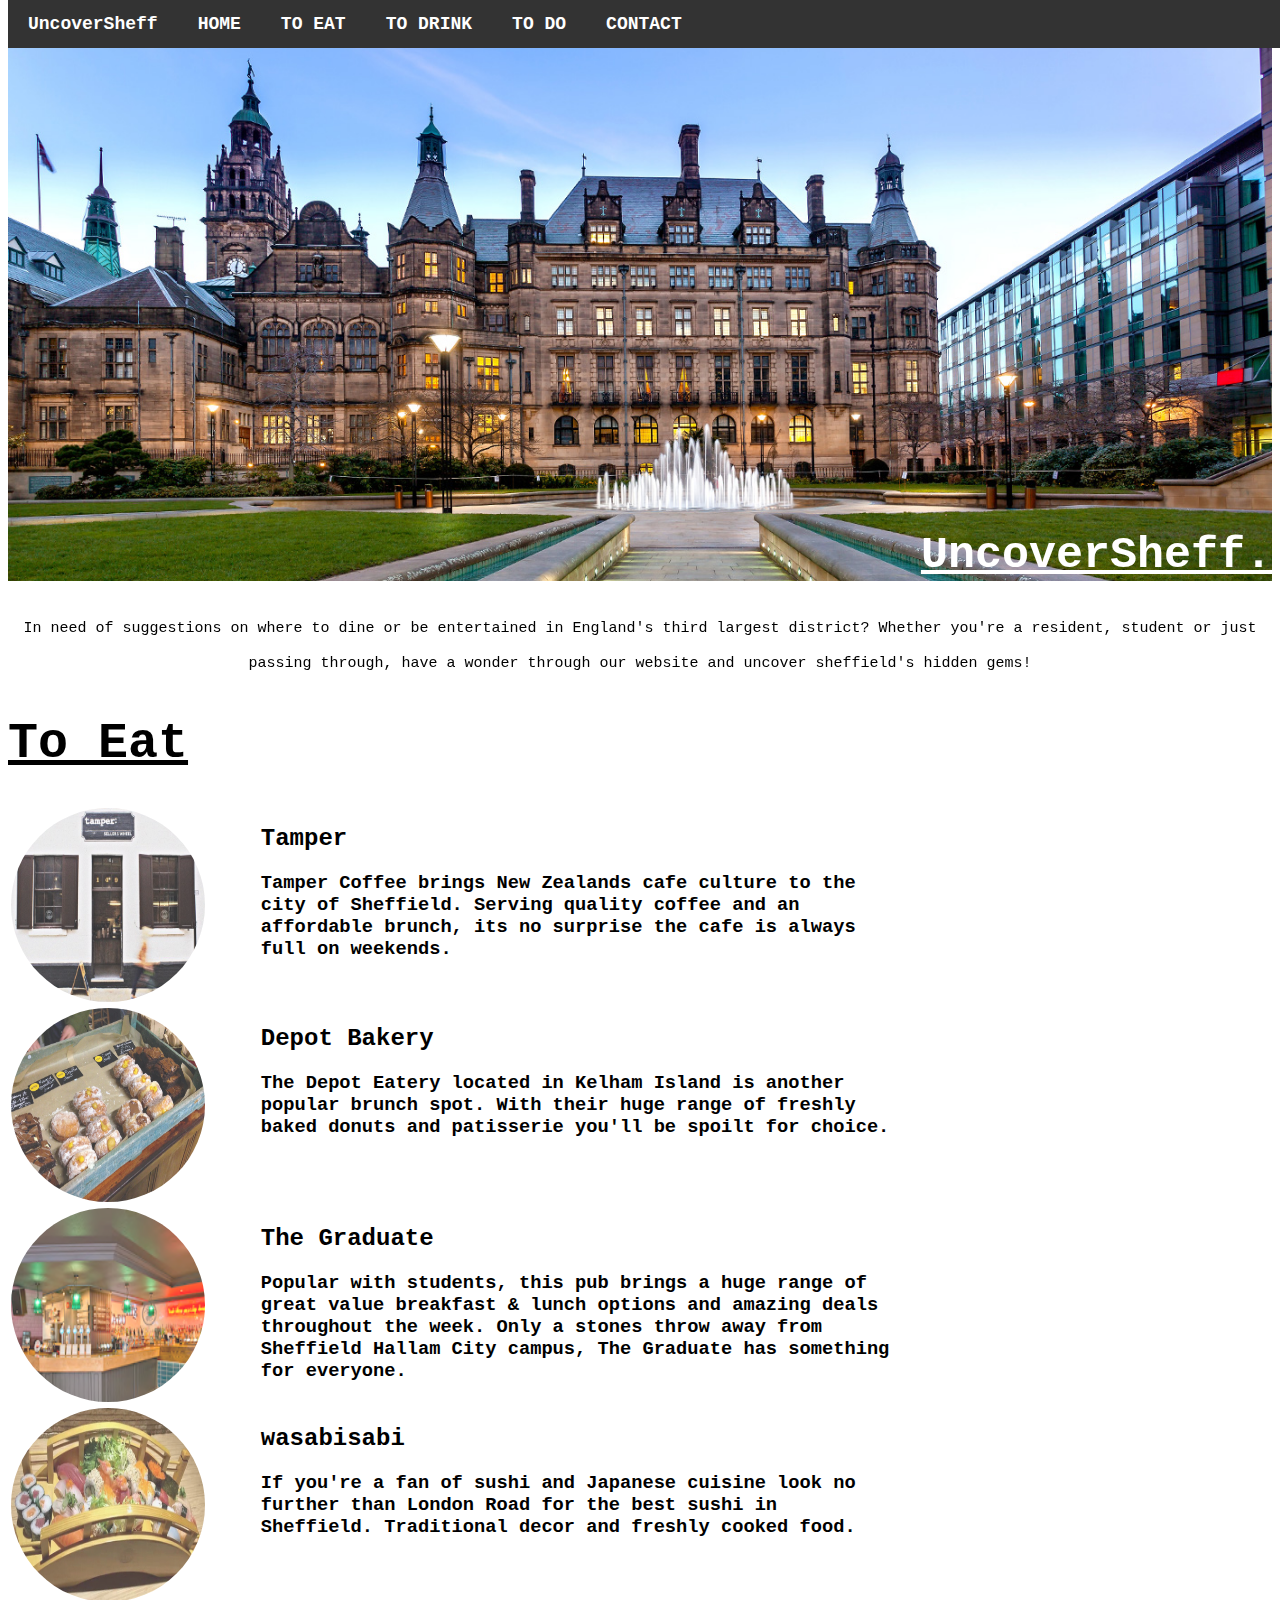
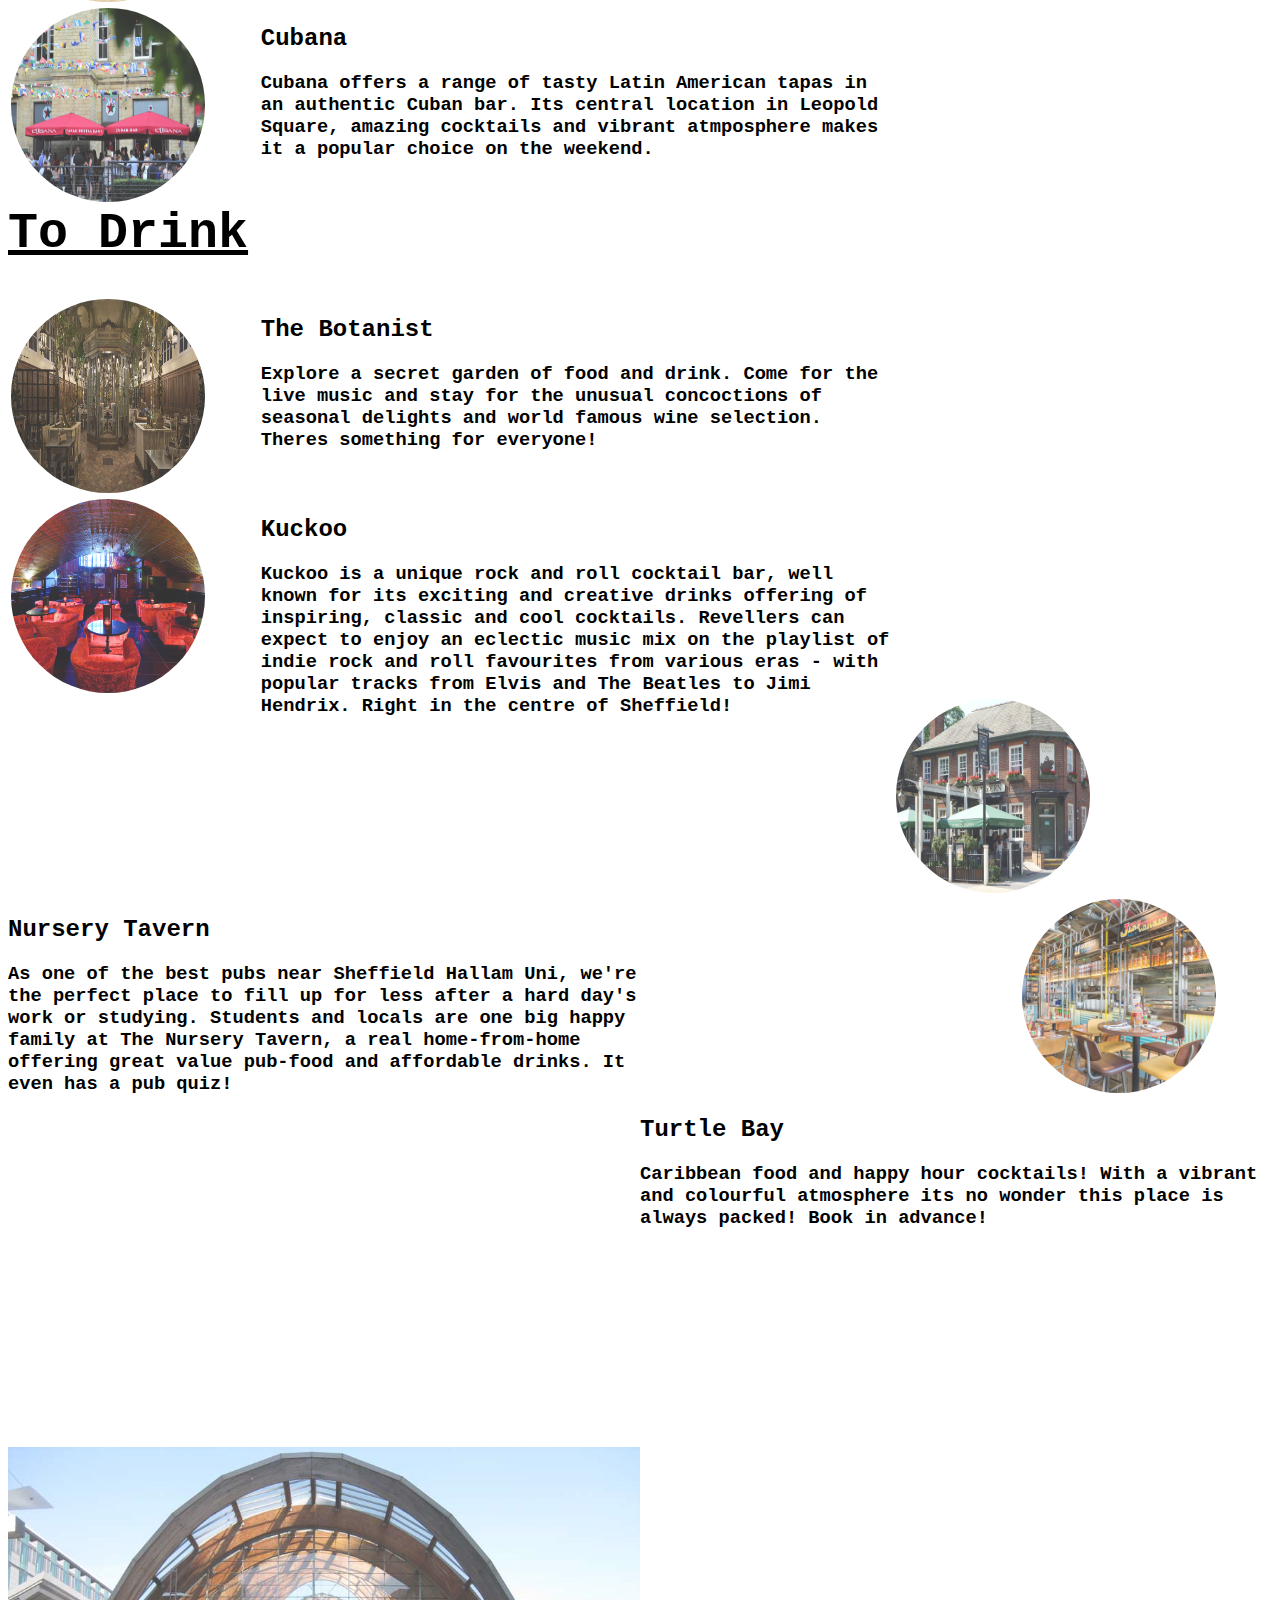
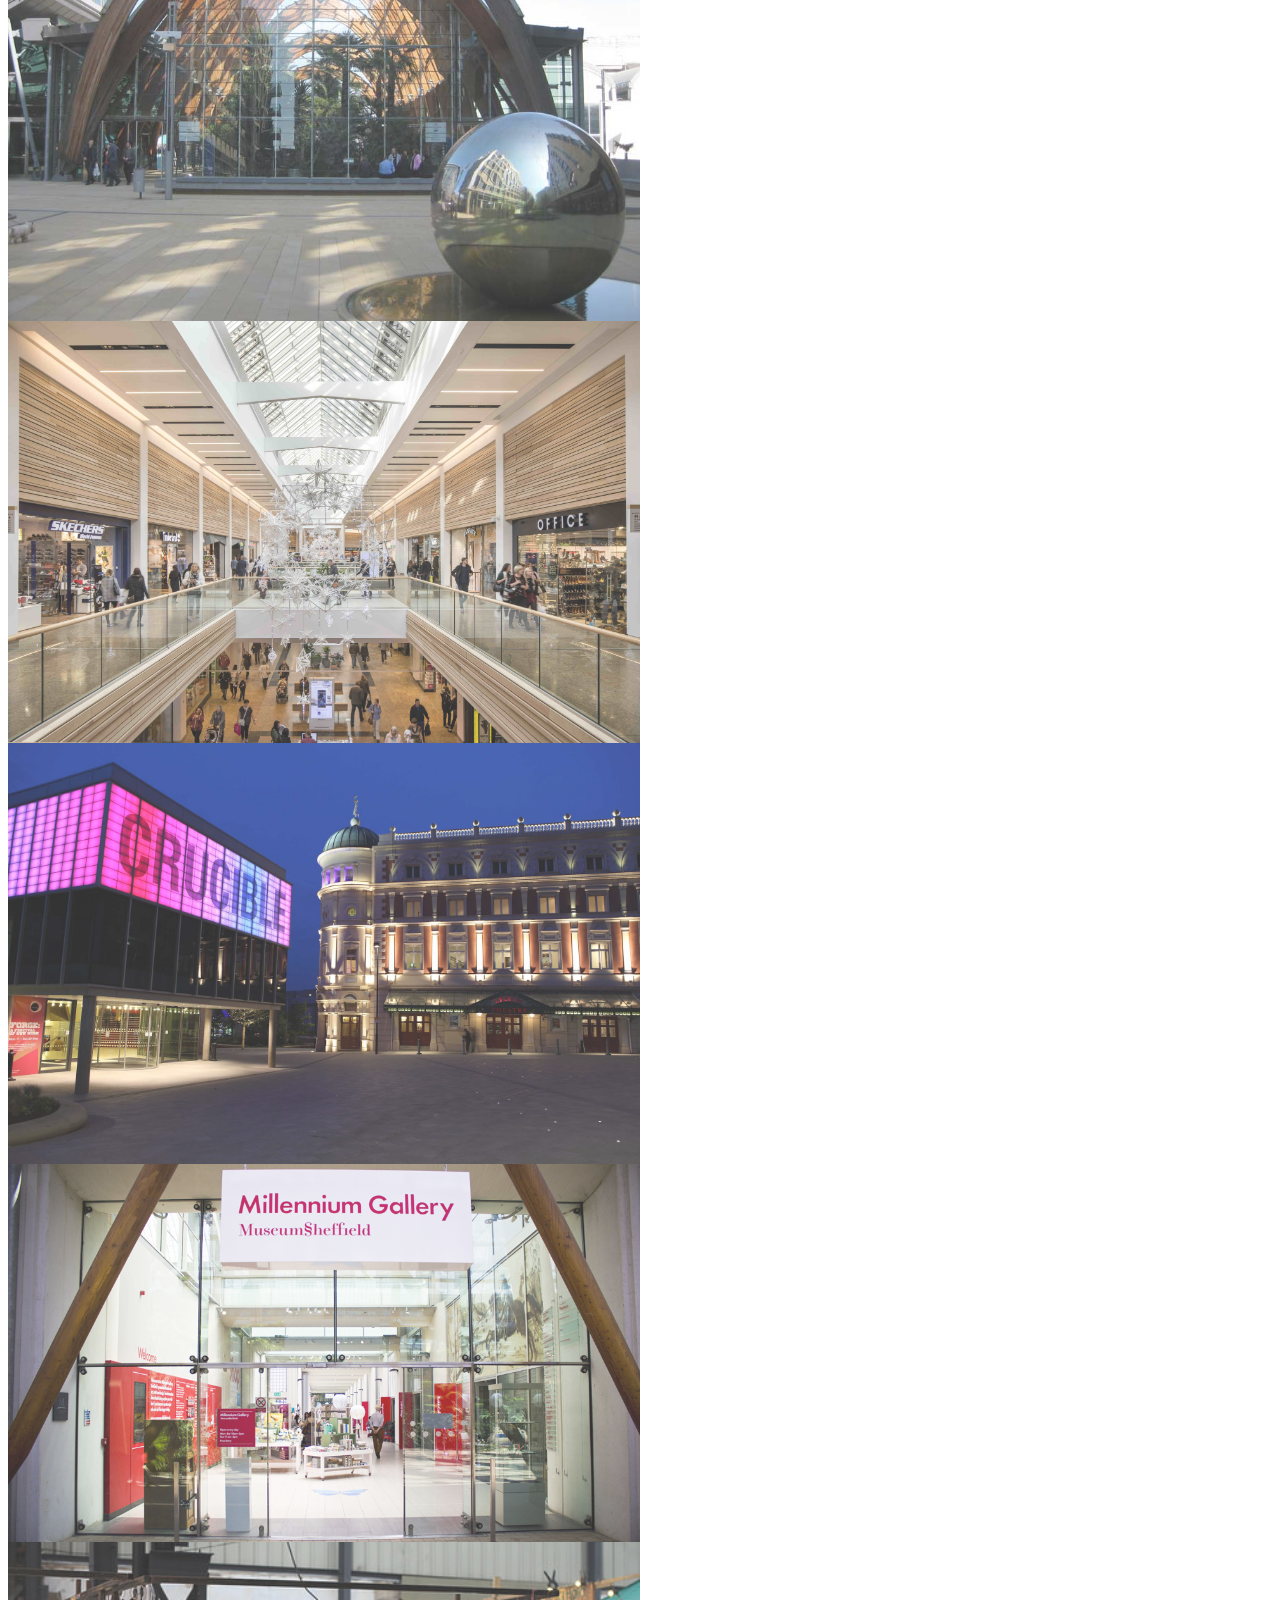
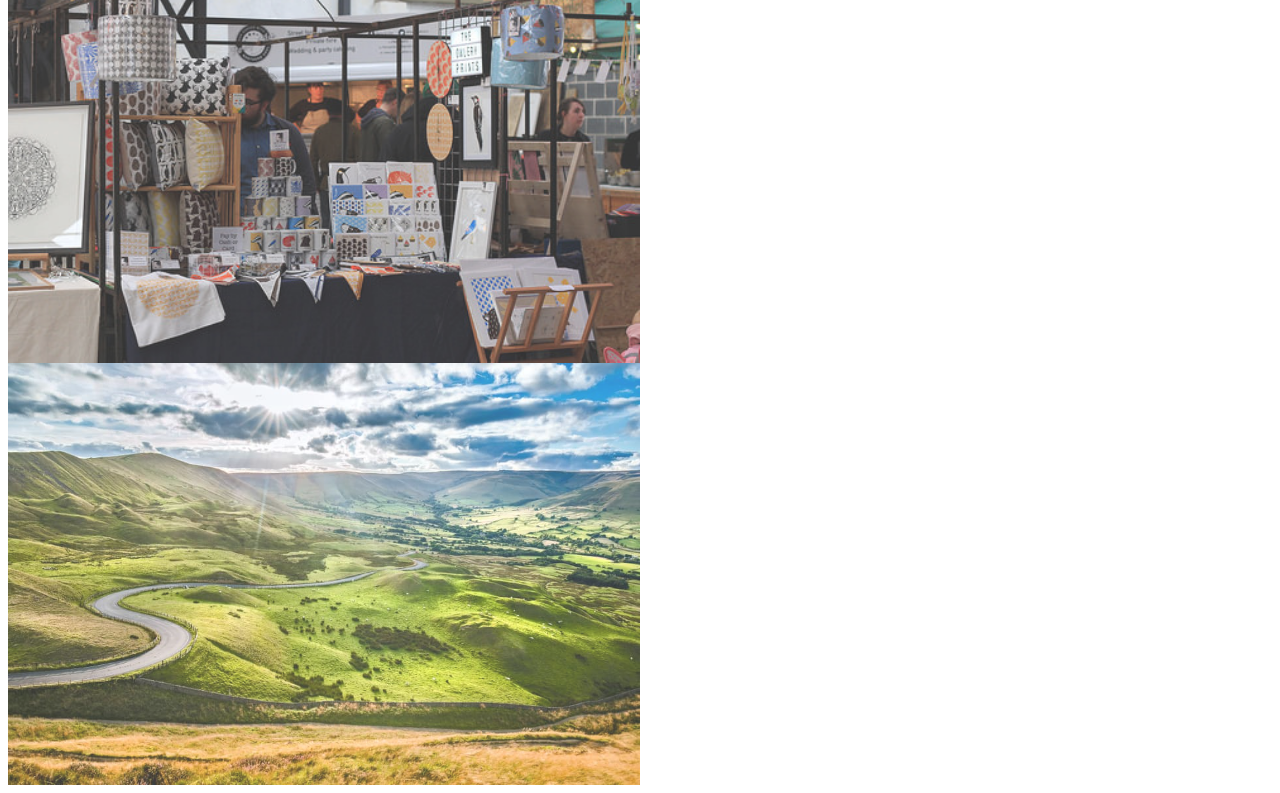
==== index.html @ 69f34ed5 "map" ====
<!DOCTYPE html>
<html>
<head>
  <meta name="viewport" content="width=device-width, initial-scale=1">
  <link rel="stylesheet" type="text/css" href="css/frontpage.css">
  <link rel="stylesheet" type="text/js" href="js/frontpage.js">
</head>
<body id="page-top">

<header id="headerId">
  <div id="home">
  <ul class=nav>
    <li style="float:left"> <a class="active" href="#UncoverSheff">UncoverSheff</a></li>
    <li><a href="#headerId">HOME</a></li>
    <li><a href="#eat">TO EAT</a></li>
    <li><a href="#drink">TO DRINK</a></li>
    <li><a href="#do">TO DO</a></li>
    <li><a href="contact">CONTACT</a></li>
  </nav a>  </ul>
  <h1>UncoverSheff.</h1>
</header>
<footer> In need of suggestions on where to dine or be entertained in England's third largest district? Whether you're a resident, student or just passing through, have a wonder through our website and uncover sheffield's hidden gems!</footer>

<div class="saff">
  <header>
    <h1> To Eat </h1>
  </header>
</div>
<div style="width:100&#37;;">
<div id="eat" style="width:20%;float:left;">
  <a href="https://tampercoffee.co.uk/">
    <img src="tamper.jpg" class="rounded-circle" alt="Tamper Coffee" align="left" a href="https://tampercoffee.co.uk/">
  </a>
</div>
<div id="float2" style="width:50%;float:left;">
  <h2><strong>Tamper</strong></h2>
  <h3>Tamper Coffee brings New Zealands cafe culture to the city of Sheffield. Serving quality coffee and an affordable brunch, its no surprise the cafe is always full on weekends.</h3>
</div>
<div id="float3" style="width:30%;float:left;">
  <div class="mapouter"><div class="gmap_canvas"><iframe width="200" height="200" id="gmap_canvas" src="https://maps.google.com/maps?q=the%20graduate&t=&z=13&ie=UTF8&iwloc=&output=embed" frameborder="0" scrolling="no" marginheight="0" marginwidth="0"></iframe><a href="https://www.pureblack.de/webdesign-wiesbaden/"></a></div><style>.mapouter{text-align:right;height:250px;width:250px;}.gmap_canvas {overflow:hidden;background:none!important;height:200px;width:200px;margin-top:0px}</style></div>
</div>

<div style="width:100&#37;;">
<div id="drink" style="width:20%;float:left;">
  <a href="https://thedepotbakery.co.uk/">
 <img src="depot.jpg" class="rounded-circle" alt="Depot Bakery" align="left">
</a>
</div>
<div id="float2" style="width:50%;float:left;">
  <h2><strong>Depot Bakery</strong></h2>
  <h3>The Depot Eatery located in Kelham Island is another popular brunch spot. With their huge range of freshly baked donuts and patisserie you'll be spoilt for choice.</h3>
</div>
<div id="float3" style="width:30%;float:left;">
<div class="mapouter"><div class="gmap_canvas"><iframe width="200" height="200" id="gmap_canvas" src="https://maps.google.com/maps?q=depot%20bakery&t=&z=13&ie=UTF8&iwloc=&output=embed" frameborder="0" scrolling="no" marginheight="0" marginwidth="0"></iframe><a href="https://www.pureblack.de/webdesign-muenchen/"></a></div><style>.mapouter{text-align:right;height:200px;width:200px;}.gmap_canvas {overflow:hidden;background:none!important;height:200px;width:200px;margin-top;0px}</style></div>
</div>

<div style="width:100&#37;;">
<div id="eat" style="width:20%;float:left;">
  <a href="https://www.social-squirrel.com/graduatesheffield">
<img src="graduate.png" class="rounded-circle" alt="Graduate" align="left">
</a>
</div>
<div id="float2" style="width:50%;float:left;">
  <h2><strong>The Graduate</strong></h2>
<h3>Popular with students, this pub brings a huge range of great value breakfast & lunch options and amazing deals throughout the week. Only a stones throw away from Sheffield Hallam City campus, The Graduate has something for everyone.</h3>
</div>
<div id="float3" style="width:30%;float:left;">
  <div class="mapouter"><div class="gmap_canvas"><iframe width="250" height="250" id="gmap_canvas" src="https://maps.google.com/maps?q=the%20graduate&t=&z=13&ie=UTF8&iwloc=&output=embed" frameborder="0" scrolling="no" marginheight="0" marginwidth="0"></iframe><a href="https://www.pureblack.de/webdesign-wiesbaden/"></a></div><style>.mapouter{text-align:right;height:250px;width:250px;}.gmap_canvas {overflow:hidden;background:none!important;height:250px;width:250px;}</style></div>
</div>

<div style="width:100&#37;;">
<div id="eat" style="width:20%;float:left;">
  <a href="https://www.wasabisabi.co.uk/">
  <img src="wasabisabi.jpg" class="rounded-circle" alt="wasabisabi" align="left">
</a>
</div>
<div id="float2" style="width:50%;float:left;">
  <h2><strong>wasabisabi</strong></h2>
  <h3>If you're a fan of sushi and Japanese cuisine look no further than London Road for the best sushi in Sheffield. Traditional decor and freshly cooked food.</h3>
  </div>
<div id="float3" style="width:30%;float:left;">
  <div class="mapouter"><div class="gmap_canvas"><iframe width="250" height="250" id="gmap_canvas" src="https://maps.google.com/maps?q=wasabisabi&t=&z=13&ie=UTF8&iwloc=&output=embed" frameborder="0" scrolling="no" marginheight="0" marginwidth="0"></iframe><a href="https://www.pureblack.de/webdesign-wiesbaden/"></a></div><style>.mapouter{text-align:right;height:250px;width:250px;}.gmap_canvas {overflow:hidden;background:none!important;height:250px;width:250px;}</style></div>
</div>

<div style="width:100&#37;;">
<div id="drink" style="width:20%;float:left;">
  <a href="http://www.cubanatapasbar.co.uk/">
  <img src="cubana.jpg" class="rounded-circle" alt="cubana" align="left">
  </a>
</div>
<div id="float2" style="width:50%;float:left;">
  <h2><strong>Cubana</strong></h2>
  <h3>Cubana offers a range of tasty Latin American tapas in an authentic Cuban bar. Its central location in Leopold Square, amazing cocktails and vibrant atmposphere makes it a popular choice on the weekend.</h3>
  </div>
<div id="float3" style="width:30%;float:left;">
  <div class="mapouter"><div class="gmap_canvas"><iframe width="250" height="250" id="gmap_canvas" src="https://maps.google.com/maps?q=cubana&t=&z=13&ie=UTF8&iwloc=&output=embed" frameborder="0" scrolling="no" marginheight="0" marginwidth="0"></iframe><a href="https://www.pureblack.de/webdesign-wiesbaden/"></a></div><style>.mapouter{text-align:right;height:250px;width:250px;}.gmap_canvas {overflow:hidden;background:none!important;height:250px;width:250px;}</style></div>
  </div>



<div id="drink"> </div>


<div id="TO DRINK"> </div>
<header>
  <h1> To Drink </h1>
</header>
<div style="width:100&#37;;">
<div id="drink" style="width:20%;float:left;">
        <a href="http://thebotanist.uk.com/locations/sheffield">
        <img src="Botanist.jpg" class="rounded-circle" alt="Botanist" align="left">
</a>
      </div>
      <div id="float2" style="width:50%;float:left;">
        <h2><strong>The Botanist</strong></h2>
  <h3>Explore a secret garden of food and drink. Come for the live music and stay for the unusual concoctions of seasonal delights and world famous wine selection. Theres something for everyone!</h3>
</div>
<div id="float3" style="width:30%;float:left;">
<div class="mapouter"><div class="gmap_canvas"><iframe width="200" height="200" id="gmap_canvas" src="https://maps.google.com/maps?q=Botanist%20sheffield&t=&z=17&ie=UTF8&iwloc=&output=embed" frameborder="0" scrolling="no" marginheight="50px" marginwidth="50px"></iframe><a href="https://www.pureblack.de/webdesign-muenchen/"></a></div><style>.mapouter{text-align:center;height:200px;width:200px;}.gmap_canvas {overflow:hidden;background:none!important;height:250px;width:250px;text-align:center;}</style></div>
</div>

<div style="width:100&#37;;">
<div id="drink" style="width:20%;float:left;">
  <a href="https://leopoldsquare.com/tenants/kuckoo">
  <img src="kuckoo.jpg" class="rounded-circle" alt="Kuckoo" align="left">
</a>
</div>
<div id="float2" style="width:50%;float:left;">
  <h2><strong>Kuckoo</strong></h2>
<h3>Kuckoo is a unique rock and roll cocktail bar, well known for its exciting and creative drinks offering of inspiring, classic and cool cocktails.
Revellers can expect to enjoy an eclectic music mix on the playlist of indie rock and roll favourites from various eras - with popular tracks from Elvis and The Beatles to Jimi Hendrix. Right in the centre of Sheffield!</h3>
</div>
<div id="float3" style="width:30%;float:left;">
<div class="mapouter"><div class="gmap_canvas"><iframe width="200" height="200" id="gmap_canvas" src="https://maps.google.com/maps?q=kuckoo&t=&z=17&ie=UTF8&iwloc=&output=embed" frameborder="0" scrolling="no" marginheight="0" marginwidth="0"></iframe><a href="https://www.pureblack.de/webdesign-muenchen/"></a></div><style>.mapouter{text-align:right;height:200px;width:200px;}.gmap_canvas {overflow:hidden;background:none!important;height:250px;width:250px;text-align:center;}</style></div>
</div>

<div style="width:100&#37;;">
<div id="drink" style="width:20%;float:left;">
  <a href="https://www.thenurserytavernsheffield.co.uk/">
  <img src="nursery.jpg" class="rounded-circle" alt="Nursery" align="left">
</a>
</div>
<div id="float2" style="width:50%;float:left;">
  <h2><strong>Nursery Tavern</strong></h2>
<h3>As one of the best pubs near Sheffield Hallam Uni, we're the perfect place to fill up for less after a hard day's work or studying. Students and locals are one big happy family at The Nursery Tavern, a real home-from-home offering great value pub-food and affordable drinks. It even has a pub quiz! </h3>
</div>
<div id="float3" style="width:30%;float:left;">
<div class="mapouter"><div class="gmap_canvas"><iframe width="200" height="200" id="gmap_canvas" src="https://maps.google.com/maps?q=Nursey%20tavern%20Sheffield&t=&z=17&ie=UTF8&iwloc=&output=embed" frameborder="0" scrolling="no" marginheight="0" marginwidth="0"></iframe><a href="https://www.pureblack.de/webdesign-muenchen/"></a></div><style>.mapouter{text-align:right;height:200px;width:200px;}.gmap_canvas {overflow:hidden;background:none!important;height:250px;width:250px;text-align:center;}<style></div>
</div>

<div style="width:100&#37;;">
<div id="drink" style="width:20%;float:left;">
  <a href="http://weststreetlive.co.uk/">
  <img src="west.jpg" class="rounded-circle" alt="west" align="left">
</a>
</div>
<div id="float2" style="width:50%;float:left;">
  <h2><strong>West Street Live</strong></h2>
<h3>West Street Live is a live music venue and bar in Sheffield. Full of wonderful, cheap concoctions like the famous choco milko! Come for the music and stay for the variety in drinks! </h3>
</div>
<div id="float3" style="width:30%;float:left;">
<div class="mapouter"><div class="gmap_canvas"><iframe width="200" height="200" id="gmap_canvas" src="https://maps.google.com/maps?q=West%20street%20live&t=&z=17&ie=UTF8&iwloc=&output=embed" frameborder="0" scrolling="no" marginheight="0" marginwidth="0"></iframe><a href="https://www.pureblack.de/webdesign-muenchen/"></a></div><style>.mapouter{text-align:right;height:200px;width:200px;}.gmap_canvas {overflow:hidden;background:none!important;height:250px;width:250px;text-align:center;}</style></div>
</div>

<div style="width:100&#37;;">
<div id="drink" style="width:20%;float:left;">
  <a href="https://www.turtlebay.co.uk/locations/sheffield/">
  <img src="turtle.jpg" class="rounded-circle" alt="turtle" align="left">
</a>
</div>
<div id="float2" style="width:50%;float:left;">
  <h2><strong>Turtle Bay</strong></h2>
<h3> Caribbean food and happy hour cocktails! With a vibrant and colourful atmosphere its no wonder this place is always packed! Book in advance!</h3>
</div>
<div id="float3" style="width:30%;float:left;">
<div class="mapouter"><div class="gmap_canvas"><iframe width="200" height="200" id="gmap_canvas" src="https://maps.google.com/maps?q=Turtle%20bay&t=&z=17&ie=UTF8&iwloc=&output=embed" frameborder="0" scrolling="no" marginheight="0" marginwidth="0"></iframe><a href="https://www.pureblack.de/webdesign-muenchen/"></a></div><style>.mapouter{text-align:right;height:200px;width:200px;}.gmap_canvas {overflow:hidden;background:none!important;height:250px;width:250px;text-align:center;}</style></div>
</div>


<div id="do">

  <div class="container"> <a href="https://www.google.co.uk/maps/place/Sheffield+Winter+Garden,+90+Surrey+St,+Sheffield+S1+2LH/@53.3798303,-1.4703105,17z/data=!3m1!4b1!4m5!3m4!1s0x487982824730b68d:0x1d39fe638510ba1d!8m2!3d53.3798303!4d-1.4681218"> <img src="WinterGardens.jpg" alt="Winter Gardens"  class="image" >
<div class="overlay">
<div class="text">Winter Gardens</div>
</a>
</div>
</div>



 <div class="container"> <a href="https://www.google.co.uk/maps/place/Meadowhall/@53.4142053,-1.4116796,15z/data=!4m5!3m4!1s0x0:0x38418092d9fe50ee!8m2!3d53.4142053!4d-1.4116796"> <img src="Meadowhall.jpg" alt="Meadowhall Shopping Centre" class="image" >
  <div class="overlay">
  <div class="text">Meadowhall - Shopping Centre</div>
</a>
  </div>
  </div>


<div class="container"> <a href="https://www.google.co.uk/maps/place/Crucible+Theatre/@53.3809756,-1.4690144,17z/data=!3m1!4b1!4m5!3m4!1s0x48798282868a41f9:0x37d1d52352c41f69!8m2!3d53.3809724!4d-1.4668257"> <img src="CrucibleSheffield.jpg" alt="Crucible Sheffield" class="image" >
  <div class="overlay">
  <div class="text">Crucible Sheffield</div>
</a>
  </div>
  </div>


<div class="container"> <a href="https://www.google.co.uk/maps/place/Millennium+Art+Gallery/@53.3795052,-1.4689537,17z/data=!3m1!4b1!4m5!3m4!1s0x48797878794b9d59:0xfda3df8aa01f6197!8m2!3d53.379502!4d-1.466765"> <img src="MilleniumGallery.png" alt="Millenium Gallery" class="image" >
  <div class="overlay">
  <div class="text">Millenium Gallery</div>
</a>
  </div>
  </div>

<div class="container">  <a href="https://www.google.co.uk/maps/place/Peddler+Night+Market/@53.3926392,-1.4781457,17z/data=!3m1!4b1!4m5!3m4!1s0x48797862b3d50a0f:0x2b56d26800fe7044!8m2!3d53.392636!4d-1.475957">  <img src="PeddlerNightMarketSheffield.jpg" alt="Peddler Night Market" class="image" >
  <div class="overlay">
  <div class="text">Peddler Night Market</div>
  </div>
  </div>
  </a>

<div class="container"> <a href="https://www.google.co.uk/maps/place/Peak+District+National+Park/@53.2469813,-1.7668686,15.98z/data=!4m5!3m4!1s0x487a2ddb7e5f4bfb:0x79a099aa0b1382ea!8m2!3d53.248313!4d-1.7642575">    <img src="PeakDistrict.jpg" alt="Peak District" class="image">
  <div class="overlay">
  <div class="text">Peak District</div>
  </div>
  </div>
  </a>





</div>

</body>
</html>
---- css/frontpage.css ----
#home {
  background: url("../sheff2.jpg");
  background-repeat: no-repeat;
  background-size: cover;
}


#home h1 {
  padding-top: 500px;
  font-size: 45px;
  background-position: center;
  background-size: cover;
  text-align: right;
  color: white;
}

ul {
  list-style-type: none;
   margin: 0;
   padding: 0;
   background-color: #333;
  position: fixed;
  top: 0;
  width: 100%;
   overflow: hidden;
    font-size: 18px;
    font-family: 'Courier New', Courier, monospace;
    font-color: black;
    font-weight: bold;
    top: 0;
    width: 100%;
}

li {
    float: left;
}

li a {
    display: block;
    padding: 14px 20px;
    color: white;
    text-decoration: none;
}

li a:hover {
    background-color: #111;
}
footer {
  text-align:center;
  font-size: 15px;
  font-family: 'Courier New', Courier, monospace;
  color: black;
  line-height: 35px;
  background-color: white;
}


#saff
.col-1 {
position: relative;
min-height: 1px;
padding-right: 15px;
padding-left: 15px;
}

* {
  font-family: 'Courier New', Courier, monospace;
}

*, ::after, ::before  {
  box-sizing: border-box;
}

img.rounded-circle  {
  align-content: inline;
  padding: 3px;
  width: 200px;
  height: 200px;
}
#saff h2 {text-align: left;}
.col-2 {align:left;}

.rounded-circle{
  border-radius: 50%!important;
}
h1 {text-decoration: underline; font-size: 50px; color:black; text-align: left;}
img {
  vertical-align: inline;
  border-style: none;
}

.mapouter {
    align-items: inline;
    margin-right: auto;
    margin-left: auto;
    width: 70%;
    height: 400px;
    }

.gmap_canvas  {
  width: 0px;
  height: 0px;
}

    a {color: black;}
[role=button], a, area, button, input:not([type=range]), label, select, summary, textarea {
    touch-action: manipulation;
}

a {
    color: #007bff;
    text-decoration: none;
    background-color: transparent;
}

#olivia a {color:black;}
.header {background:cover; align-items: center; align-content: center; padding:0;}
#olivia h1 {text-decoration: underline; font-size: 80px; color:black; text-align: center;}

#monika {
  padding-left: 410px;
}

img {
  opacity: 0.80;
  filter: alpha(opacity=80); /* For IE8 and earlier */
  height: 360px;
  width: 515px;

}
img:hover {
  opacity: 1.0;
  filter: alpha(opacity=100); /* For IE8 and earlier */

}


.container {
  position: relative;
  width: 50%;
}

.image {
  display: block;
  width: 100%;
  height: auto;
}

.overlay {
  position: absolute;
  top: 0;
  bottom: 0;
  left: 0;
  right: 0;
  height: 100%;
  width: 100%;
  opacity: 0;
  transition: .5s ease;
  background-color: #ffffcc;
}

.container:hover .overlay {
  opacity: 0.8;
}

.text {
  color: black;
  font-size: 30px;
  position: absolute;
  top: 50%;
  left: 50%;
  -webkit-transform: translate(-50%, -50%);
  -ms-transform: translate(-50%, -50%);
  transform: translate(-50%, -50%);
  text-align: center;
}
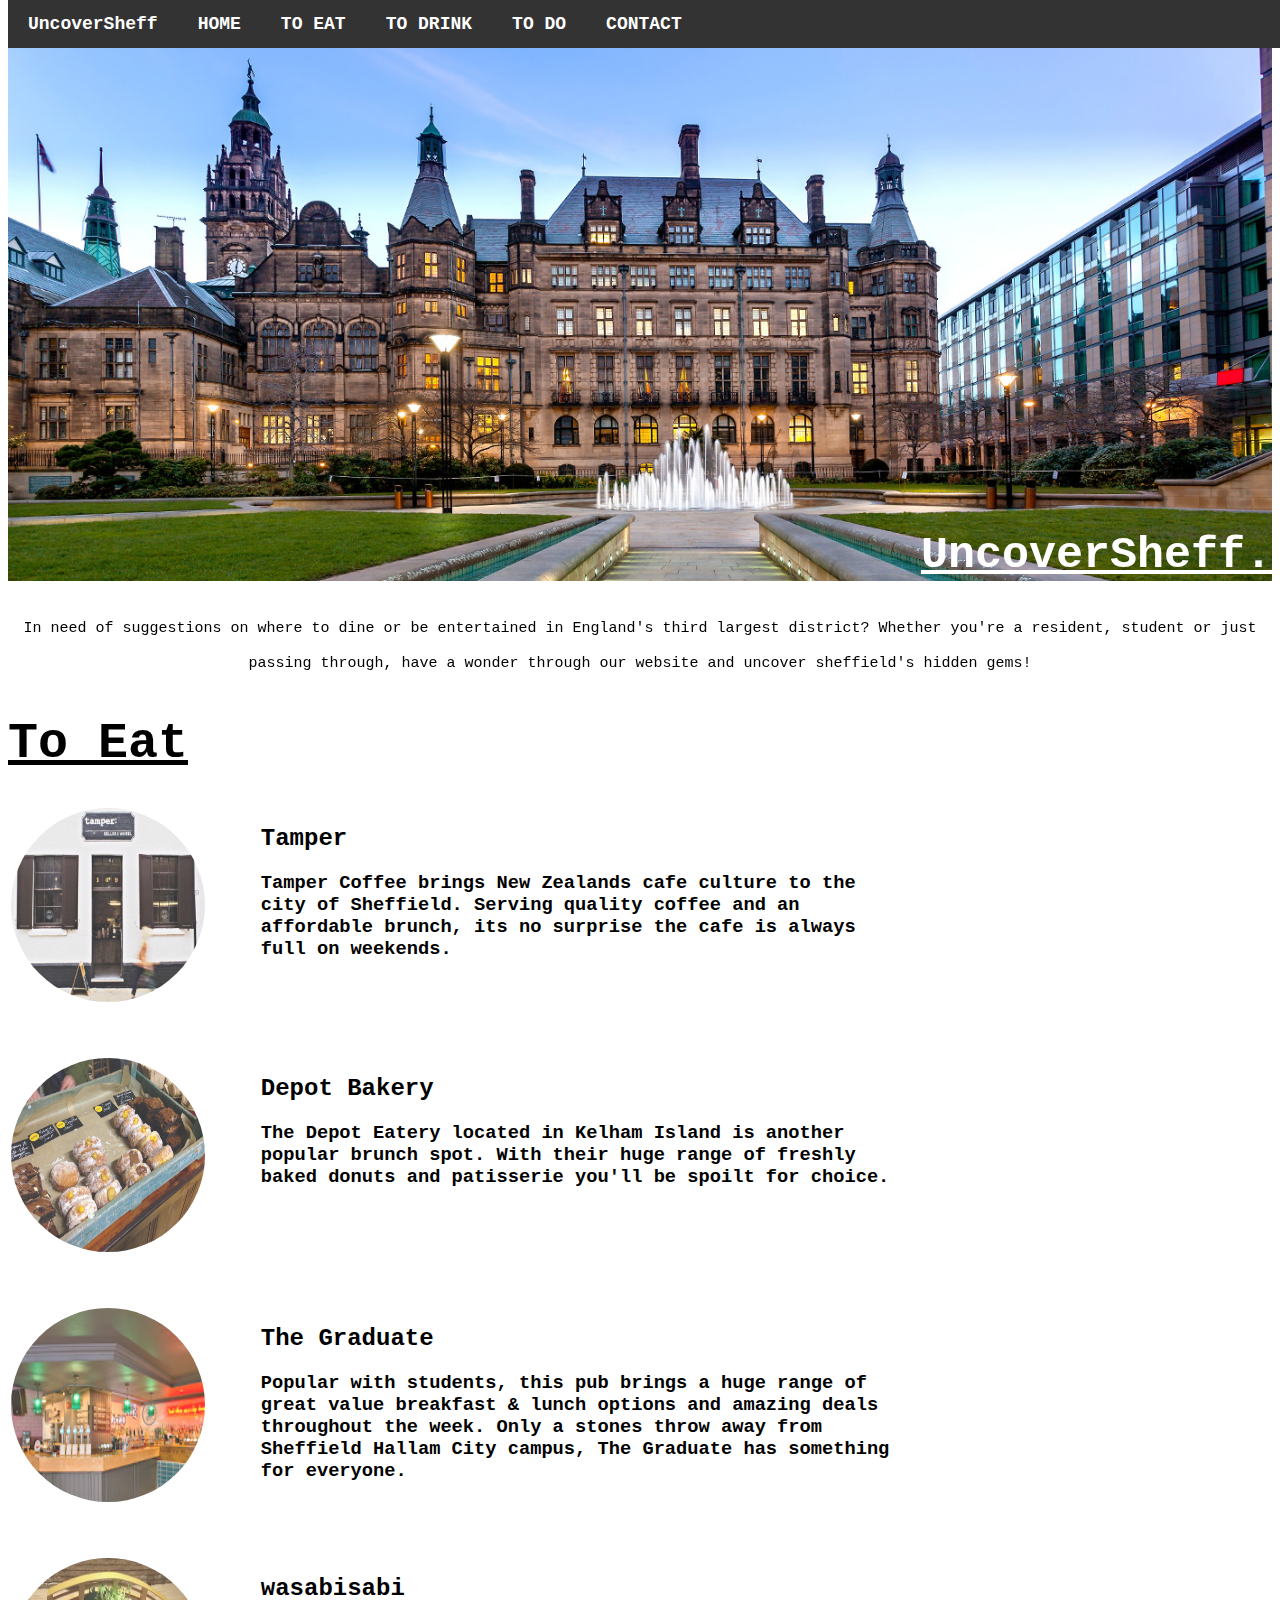
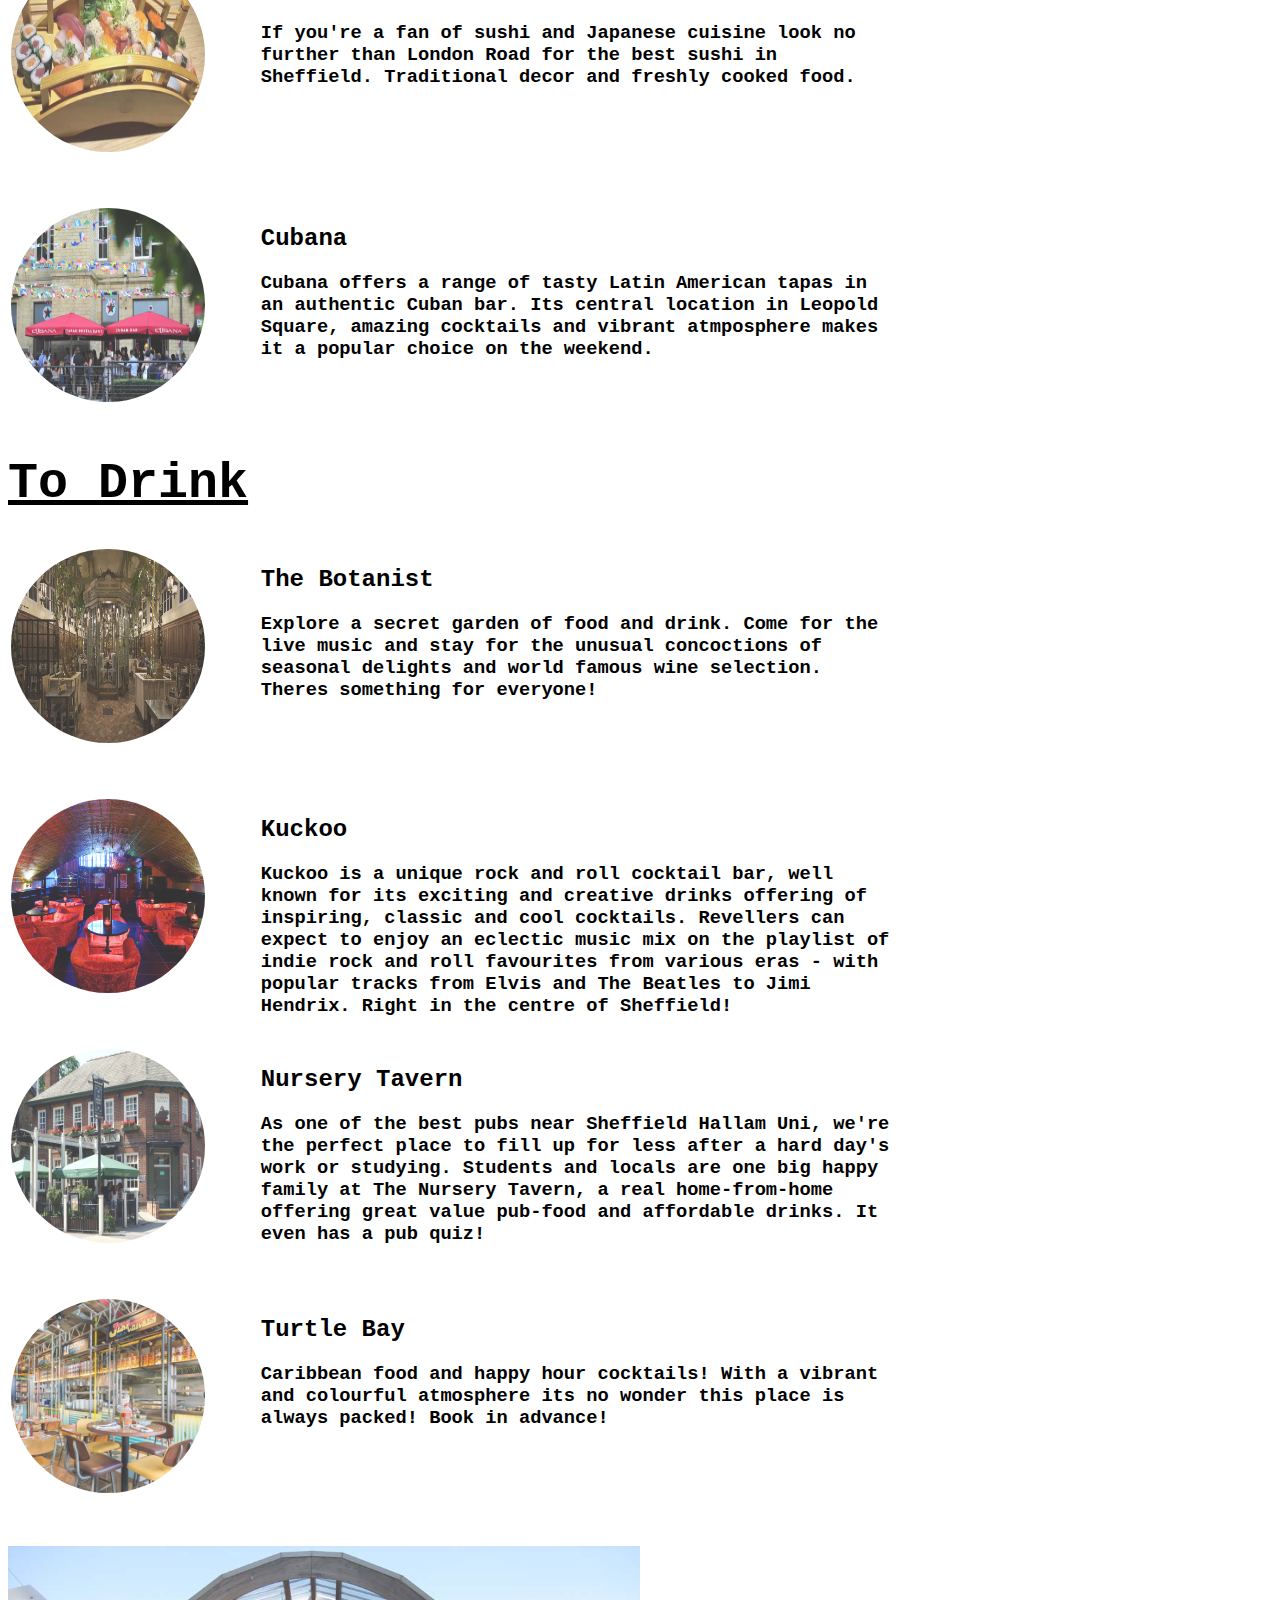
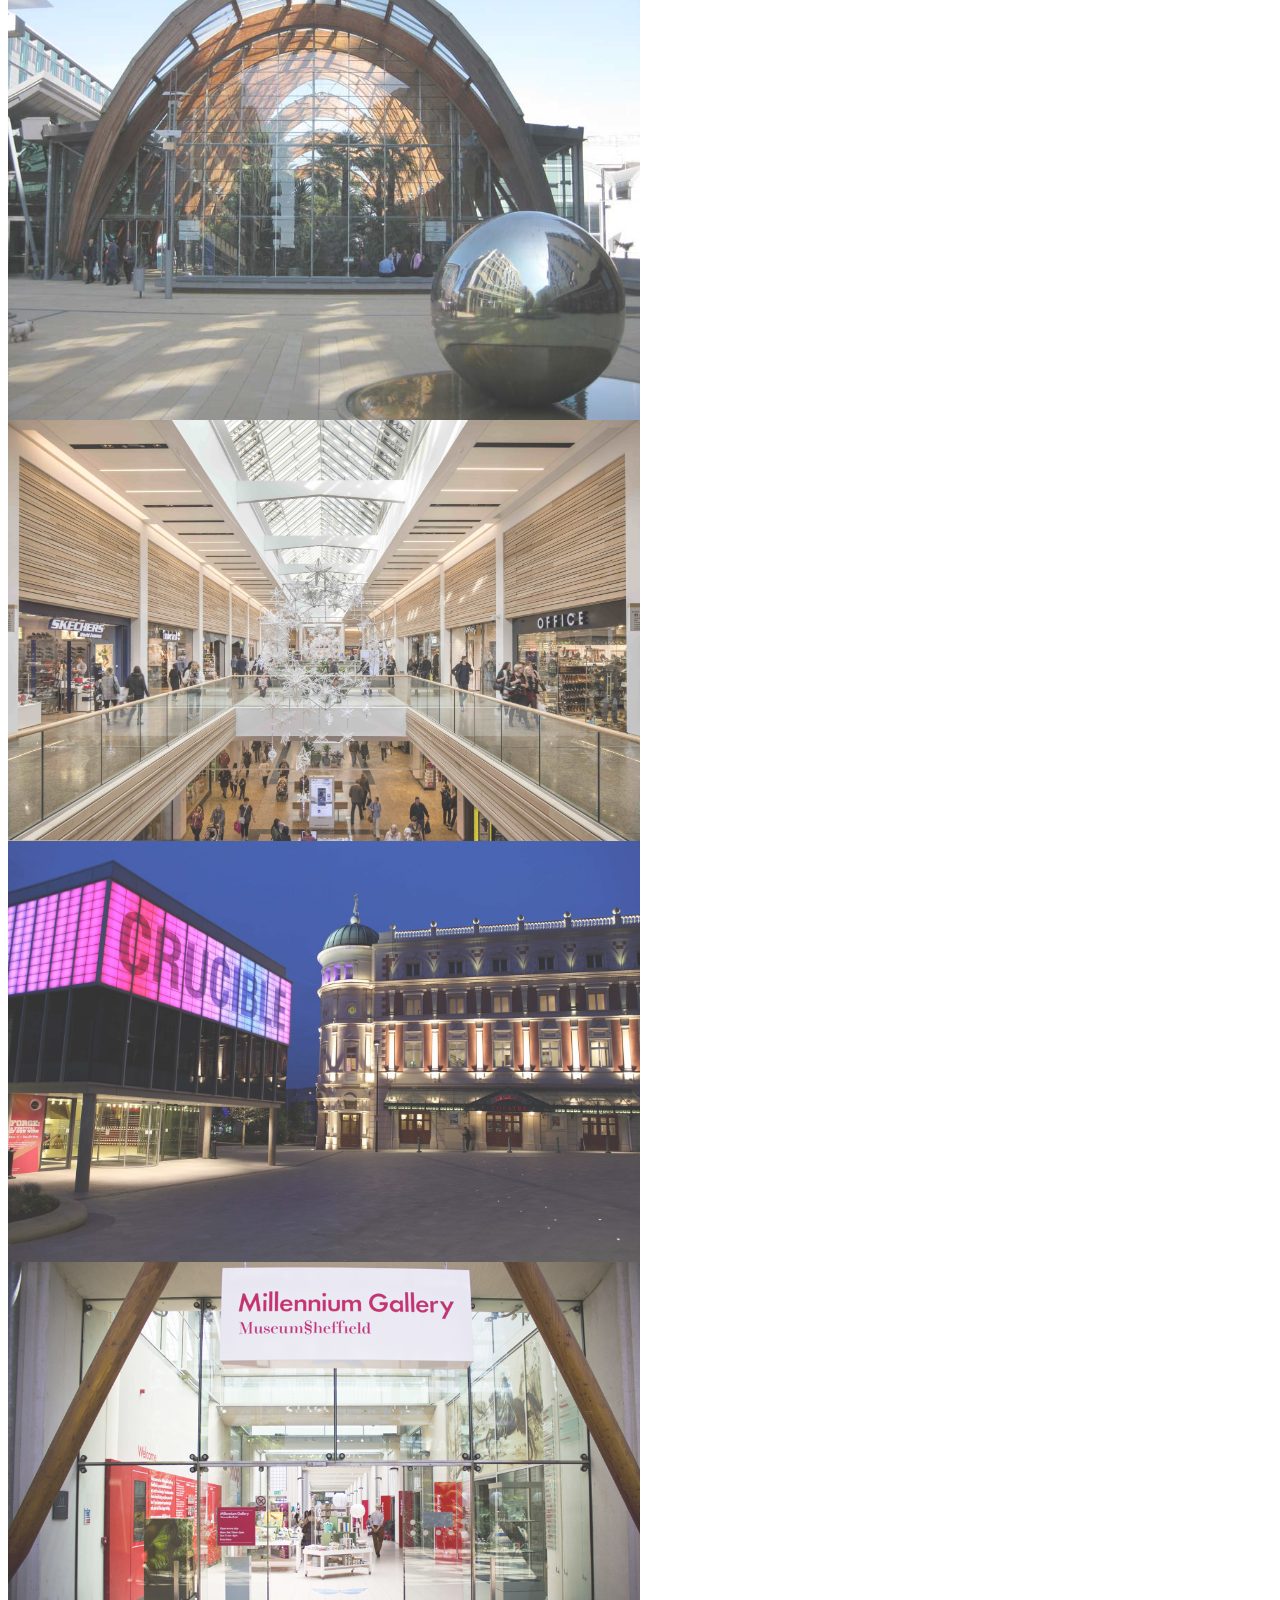
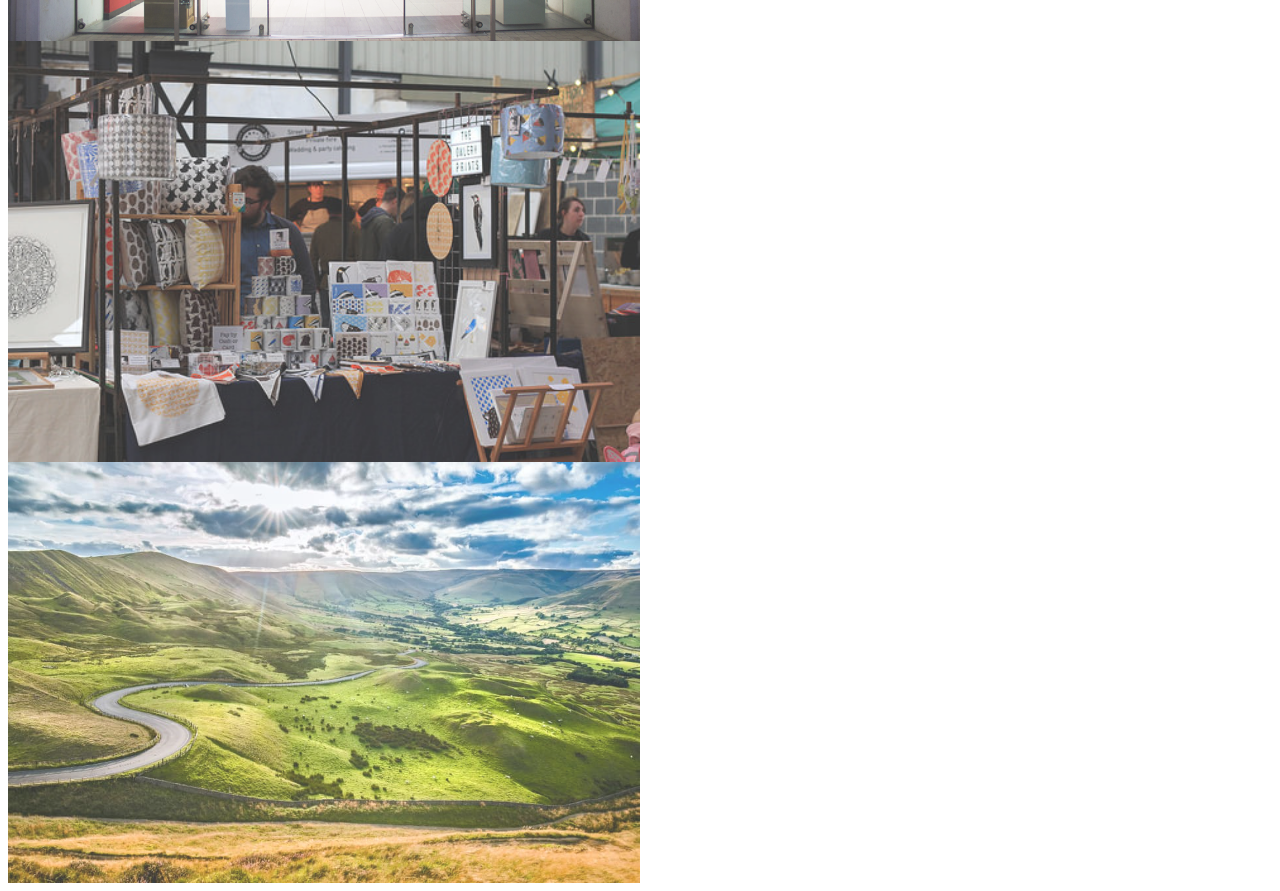
==== commit 9a218aa3: "Revert "map"" ====
--- a/index.html
+++ b/index.html
@@ -173,7 +173,7 @@
 <h3> Caribbean food and happy hour cocktails! With a vibrant and colourful atmosphere its no wonder this place is always packed! Book in advance!</h3>
 </div>
 <div id="float3" style="width:30%;float:left;">
-<div class="mapouter"><div class="gmap_canvas"><iframe width="200" height="200" id="gmap_canvas" src="https://maps.google.com/maps?q=Turtle%20bay&t=&z=17&ie=UTF8&iwloc=&output=embed" frameborder="0" scrolling="no" marginheight="0" marginwidth="0"></iframe><a href="https://www.pureblack.de/webdesign-muenchen/"></a></div><style>.mapouter{text-align:right;height:200px;width:200px;}.gmap_canvas {overflow:hidden;background:none!important;height:250px;width:250px;text-align:center;}</style></div>
+<div class="mapouter"><div class="gmap_canvas"><iframe width="250" height="250" id="gmap_canvas" src="https://maps.google.com/maps?q=Turtle%20bay&t=&z=17&ie=UTF8&iwloc=&output=embed" frameborder="0" scrolling="no" marginheight="0" marginwidth="0"></iframe><a href="https://www.pureblack.de/webdesign-muenchen/"></a></div><style>.mapouter{text-align:right;height:250px;width:250px;}.gmap_canvas {overflow:hidden;background:none!important;height:250px;width:250px;text-align:center;}</style></div>
 </div>
 
 
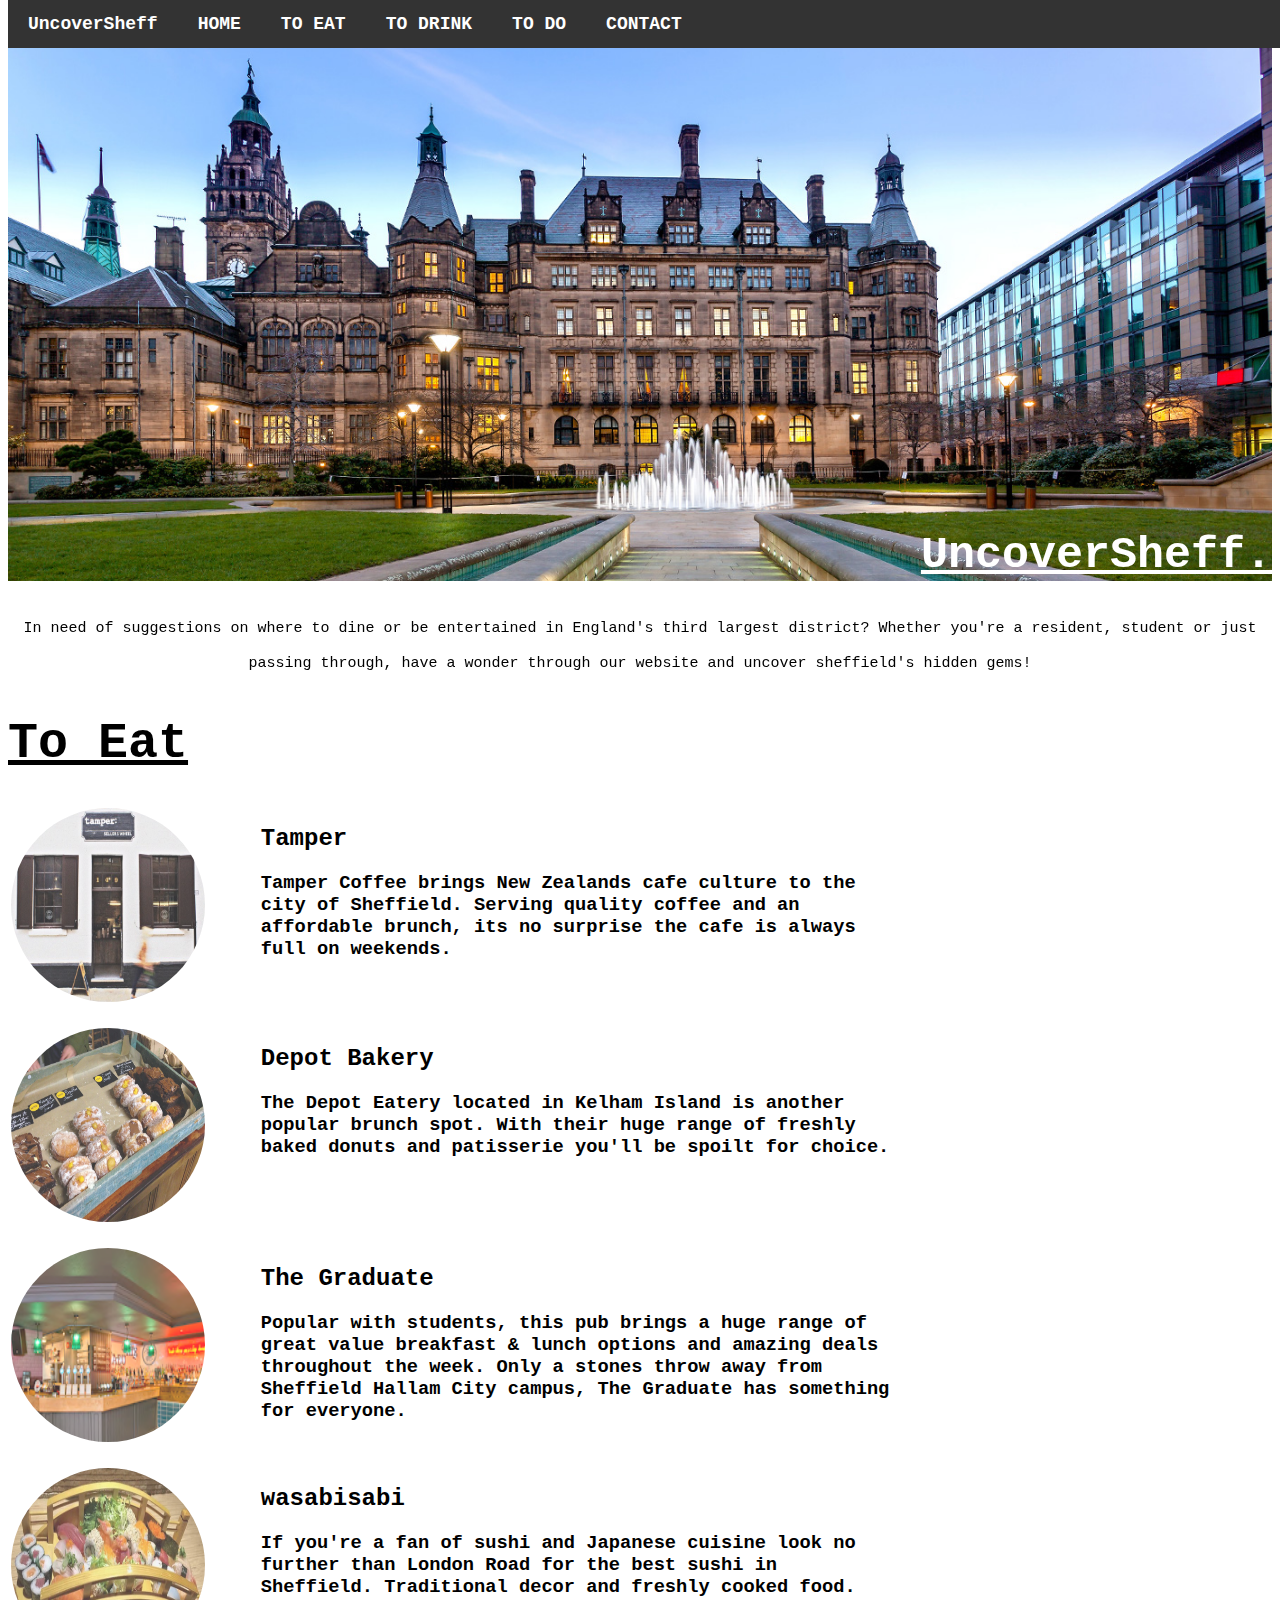
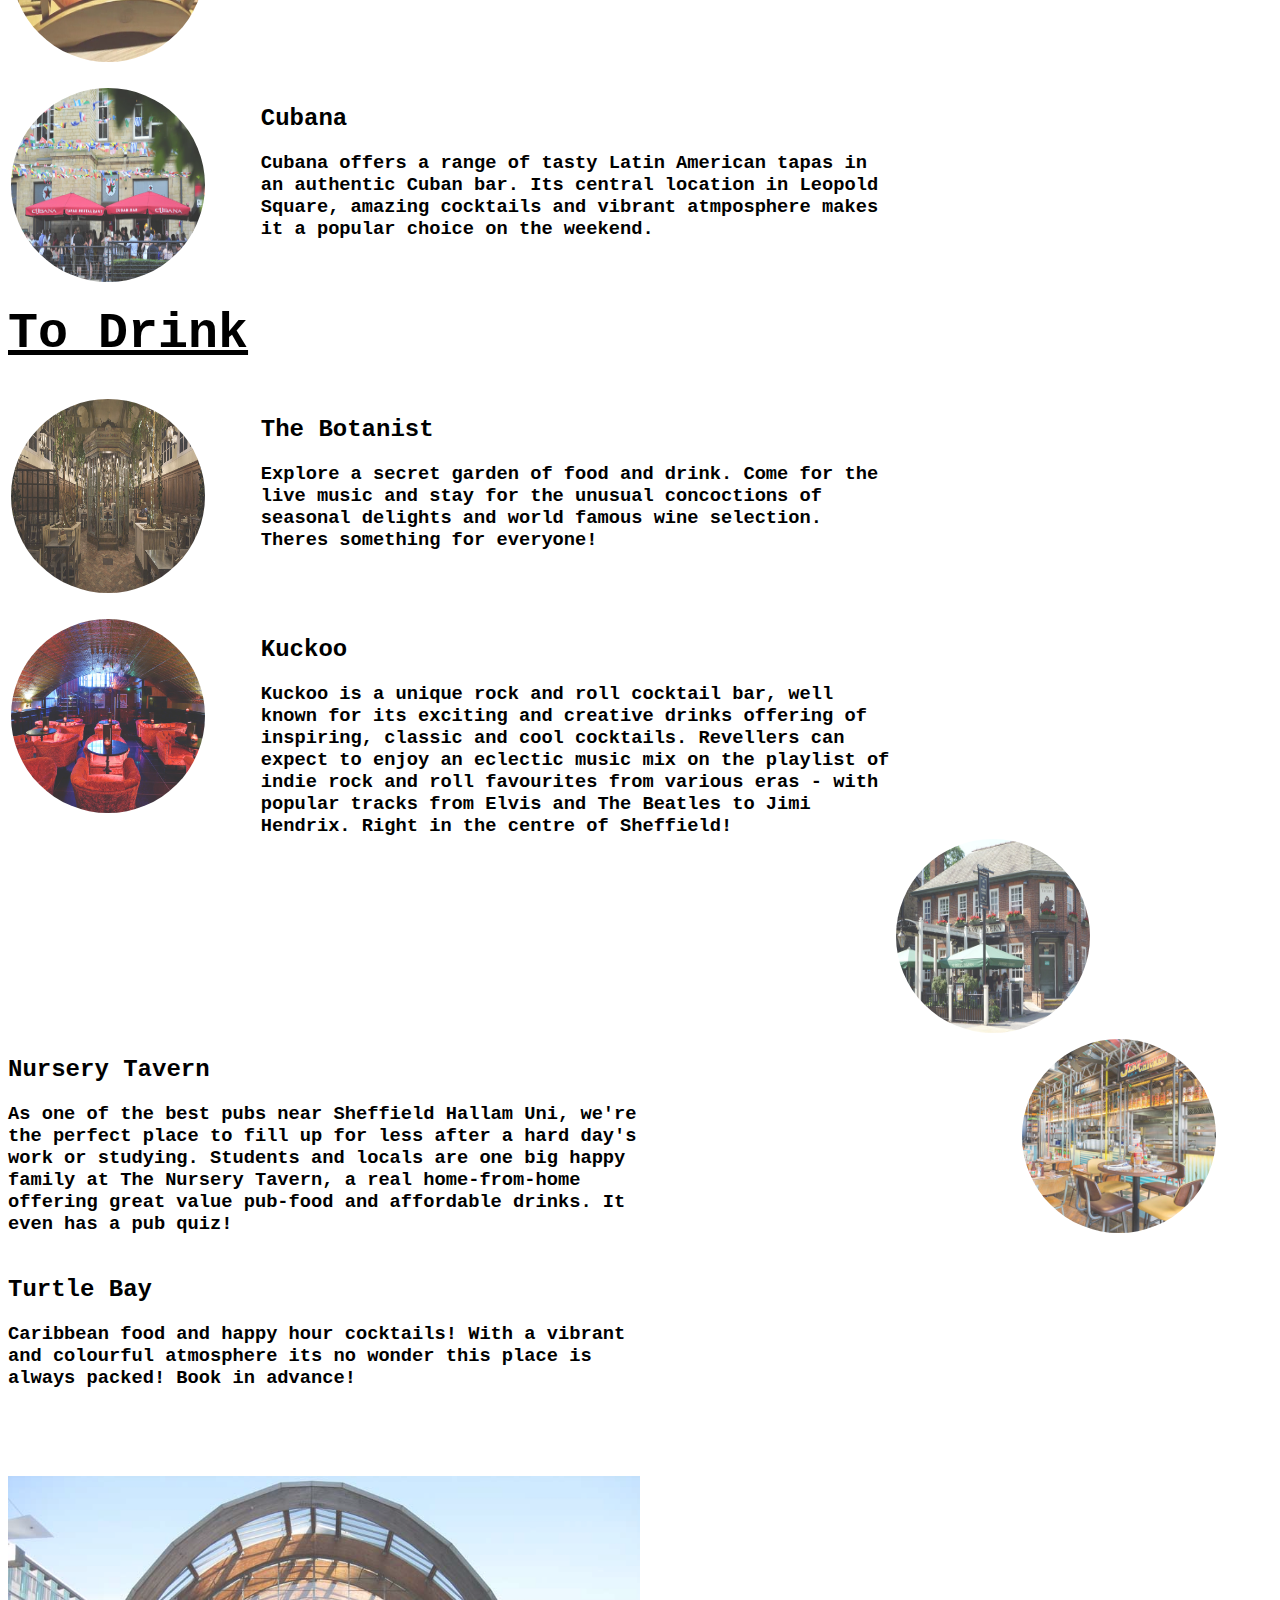
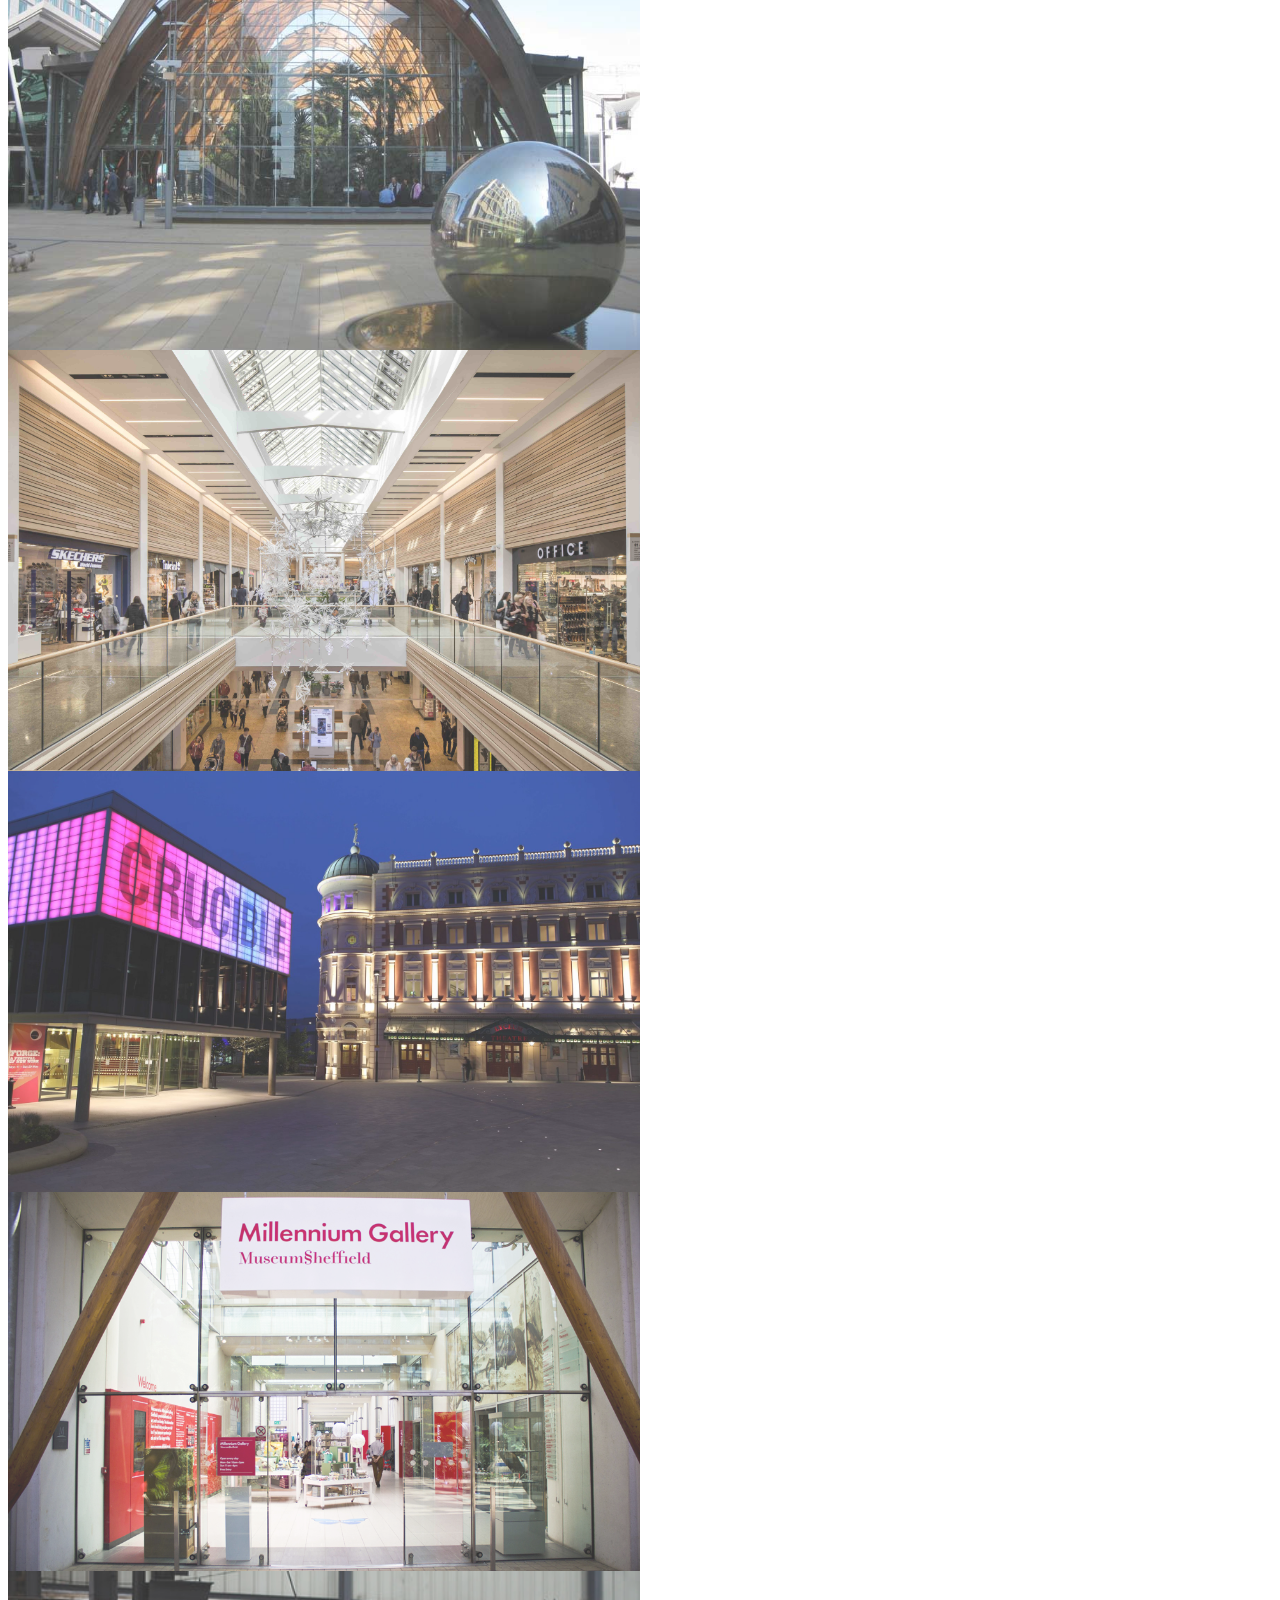
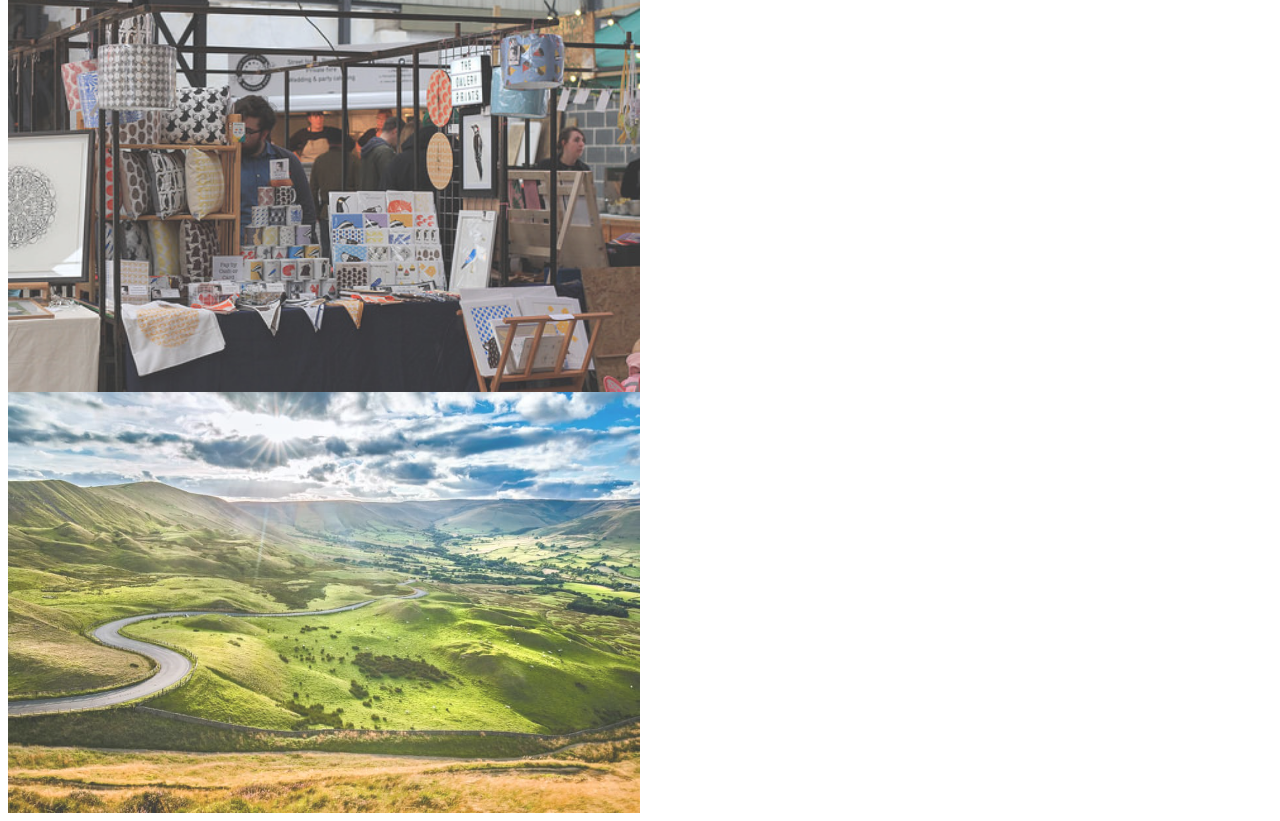
==== commit 38d3df7a: "final" ====
--- a/index.html
+++ b/index.html
@@ -65,7 +65,7 @@
 <h3>Popular with students, this pub brings a huge range of great value breakfast & lunch options and amazing deals throughout the week. Only a stones throw away from Sheffield Hallam City campus, The Graduate has something for everyone.</h3>
 </div>
 <div id="float3" style="width:30%;float:left;">
-  <div class="mapouter"><div class="gmap_canvas"><iframe width="250" height="250" id="gmap_canvas" src="https://maps.google.com/maps?q=the%20graduate&t=&z=13&ie=UTF8&iwloc=&output=embed" frameborder="0" scrolling="no" marginheight="0" marginwidth="0"></iframe><a href="https://www.pureblack.de/webdesign-wiesbaden/"></a></div><style>.mapouter{text-align:right;height:250px;width:250px;}.gmap_canvas {overflow:hidden;background:none!important;height:250px;width:250px;}</style></div>
+  <div class="mapouter"><div class="gmap_canvas"><iframe width="200" height="200" id="gmap_canvas" src="https://maps.google.com/maps?q=the%20graduate&t=&z=13&ie=UTF8&iwloc=&output=embed" frameborder="0" scrolling="no" marginheight="0" marginwidth="0"></iframe><a href="https://www.pureblack.de/webdesign-wiesbaden/"></a></div><style>.mapouter{text-align:right;height:200px;width:200px;}.gmap_canvas {overflow:hidden;background:none!important;height:250px;width:250px;}</style></div>
 </div>
 
 <div style="width:100&#37;;">
@@ -79,7 +79,7 @@
   <h3>If you're a fan of sushi and Japanese cuisine look no further than London Road for the best sushi in Sheffield. Traditional decor and freshly cooked food.</h3>
   </div>
 <div id="float3" style="width:30%;float:left;">
-  <div class="mapouter"><div class="gmap_canvas"><iframe width="250" height="250" id="gmap_canvas" src="https://maps.google.com/maps?q=wasabisabi&t=&z=13&ie=UTF8&iwloc=&output=embed" frameborder="0" scrolling="no" marginheight="0" marginwidth="0"></iframe><a href="https://www.pureblack.de/webdesign-wiesbaden/"></a></div><style>.mapouter{text-align:right;height:250px;width:250px;}.gmap_canvas {overflow:hidden;background:none!important;height:250px;width:250px;}</style></div>
+  <div class="mapouter"><div class="gmap_canvas"><iframe width="200" height="200" id="gmap_canvas" src="https://maps.google.com/maps?q=wasabisabi&t=&z=13&ie=UTF8&iwloc=&output=embed" frameborder="0" scrolling="no" marginheight="0" marginwidth="0"></iframe><a href="https://www.pureblack.de/webdesign-wiesbaden/"></a></div><style>.mapouter{text-align:right;height:200px;width:200px;}.gmap_canvas {overflow:hidden;background:none!important;height:250px;width:250px;}</style></div>
 </div>
 
 <div style="width:100&#37;;">
@@ -93,7 +93,7 @@
   <h3>Cubana offers a range of tasty Latin American tapas in an authentic Cuban bar. Its central location in Leopold Square, amazing cocktails and vibrant atmposphere makes it a popular choice on the weekend.</h3>
   </div>
 <div id="float3" style="width:30%;float:left;">
-  <div class="mapouter"><div class="gmap_canvas"><iframe width="250" height="250" id="gmap_canvas" src="https://maps.google.com/maps?q=cubana&t=&z=13&ie=UTF8&iwloc=&output=embed" frameborder="0" scrolling="no" marginheight="0" marginwidth="0"></iframe><a href="https://www.pureblack.de/webdesign-wiesbaden/"></a></div><style>.mapouter{text-align:right;height:250px;width:250px;}.gmap_canvas {overflow:hidden;background:none!important;height:250px;width:250px;}</style></div>
+  <div class="mapouter"><div class="gmap_canvas"><iframe width="200" height="200" id="gmap_canvas" src="https://maps.google.com/maps?q=cubana&t=&z=13&ie=UTF8&iwloc=&output=embed" frameborder="0" scrolling="no" marginheight="0" marginwidth="0"></iframe><a href="https://www.pureblack.de/webdesign-wiesbaden/"></a></div><style>.mapouter{text-align:right;height:200px;width:200px;}.gmap_canvas {overflow:hidden;background:none!important;height:250px;width:250px;}</style></div>
   </div>
 
 
@@ -173,7 +173,7 @@
 <h3> Caribbean food and happy hour cocktails! With a vibrant and colourful atmosphere its no wonder this place is always packed! Book in advance!</h3>
 </div>
 <div id="float3" style="width:30%;float:left;">
-<div class="mapouter"><div class="gmap_canvas"><iframe width="250" height="250" id="gmap_canvas" src="https://maps.google.com/maps?q=Turtle%20bay&t=&z=17&ie=UTF8&iwloc=&output=embed" frameborder="0" scrolling="no" marginheight="0" marginwidth="0"></iframe><a href="https://www.pureblack.de/webdesign-muenchen/"></a></div><style>.mapouter{text-align:right;height:250px;width:250px;}.gmap_canvas {overflow:hidden;background:none!important;height:250px;width:250px;text-align:center;}</style></div>
+<div class="mapouter"><div class="gmap_canvas"><iframe width="220" height="220" id="gmap_canvas" src="https://maps.google.com/maps?q=Turtle%20bay&t=&z=17&ie=UTF8&iwloc=&output=embed" frameborder="0" scrolling="no" marginheight="0" marginwidth="0"></iframe><a href="https://www.pureblack.de/webdesign-muenchen/"></a></div><style>.mapouter{text-align:right;height:220px;width:220px;}.gmap_canvas {overflow:hidden;background:none!important;height:250px;width:250px;text-align:center;}</style></div>
 </div>
 
 
